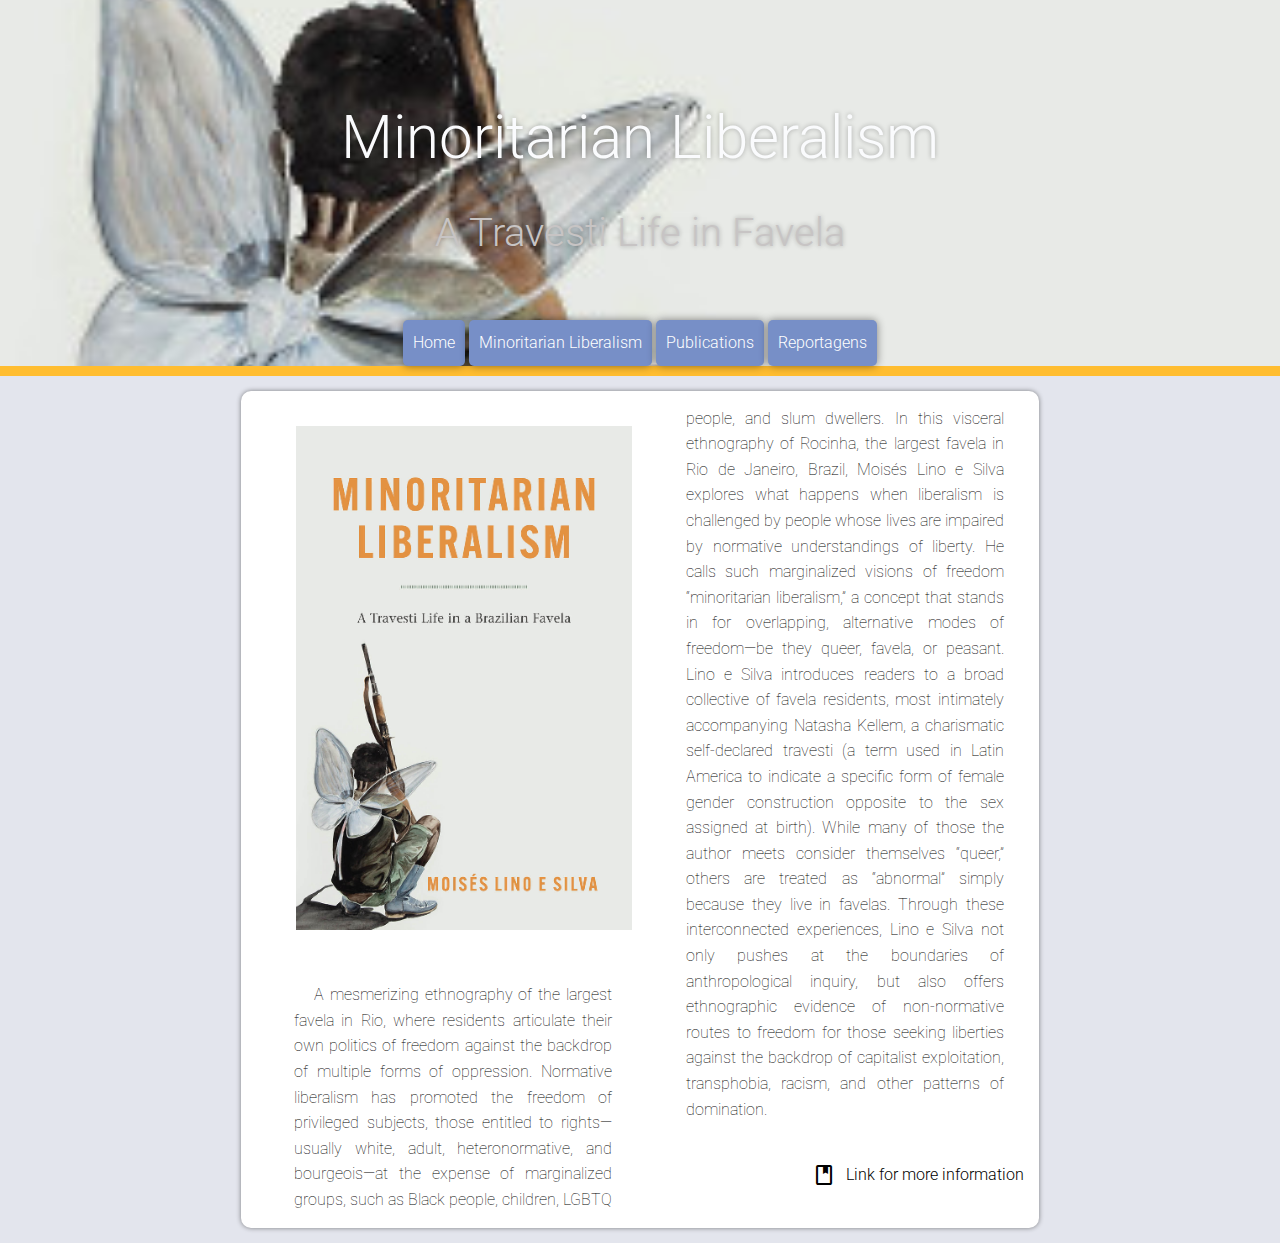
==== book.html @ 3b1fc267 "ok" ====
<!DOCTYPE html>
<html lang="pt-br">
<head>
    <meta charset="UTF-8">
    <meta name="viewport" content="width=device-width, initial-scale=1.0">
    <title>Minoritarian Liberalism</title>
    <link rel="stylesheet" href="https://fonts.googleapis.com/css2?family=Material+Symbols+Outlined:opsz,wght,FILL,GRAD@20..48,100..700,0..1,-50..200" />
    <link rel="stylesheet" href="estilos/style.css">
    <link rel="stylesheet" href="estilos/media-query.css">
</head>
<body id="pagina2" class="pagina" onresize="mudouTamanho()">
    <header>
        <h1>Minoritarian Liberalism</h1>
        <h2 id="bemvindo">A Travesti Life in Favela</h2>
        <span id="burguer" class="material-symbols-outlined" onclick="clickMenu()">
        menu
        </span>
        <menu id="itens">
                <ul>
                    <li><a href="index.html">Home</a></li>
                    <li><a href="book.html">Minoritarian Liberalism</a></li>
                    <li><a href="publications.html">Publications</a></li>
                    <li><a href="reportagens.html">Reportagens</a></li>
                </ul> 
        </menu>
    </header>
    <div class="line"></div> 
    <main>
        <article>
            <p id="foto"><img src="bookgrande_resized(1).png" alt="Foto livro" class="imagem-esquerda"></p>
            <p id="paragrafo"> A mesmerizing ethnography of the largest favela in Rio, where residents articulate their own politics of freedom against the backdrop of multiple forms of oppression. Normative liberalism has promoted the freedom of privileged subjects, those entitled to rights—usually white, adult, heteronormative, and bourgeois—at the expense of marginalized groups, such as Black people, children, LGBTQ people, and slum dwellers. In this visceral ethnography of Rocinha, the largest favela in Rio de Janeiro, Brazil, Moisés Lino e Silva explores what happens when liberalism is challenged by people whose lives are impaired by normative understandings of liberty. He calls such marginalized visions of freedom “minoritarian liberalism,” a concept that stands in for overlapping, alternative modes of freedom—be they queer, favela, or peasant. Lino e Silva introduces readers to a broad collective of favela residents, most intimately accompanying Natasha Kellem, a charismatic self-declared travesti (a term used in Latin America to indicate a specific form of female gender construction opposite to the sex assigned at birth). While many of those the author meets consider themselves “queer,” others are treated as “abnormal” simply because they live in favelas. Through these interconnected experiences, Lino e Silva not only pushes at the boundaries of anthropological inquiry, but also offers ethnographic evidence of non-normative routes to freedom for those seeking liberties against the backdrop of capitalist exploitation, transphobia, racism, and other patterns of domination. </p>
            <div class="icon-and-text">
            <span class="material-symbols-outlined">book</span>
            <p><a id="linklivro" href="https://press.uchicago.edu/ucp/books/book/chicago/M/bo135981232.html" target="_blank">Link for more information</a> </p>
            </div>
        </article>
    </main>
    <script>
    
            function colunas() {
                if (window.innerWidth >= 768) {
                    itens.style.display = 'block'
                } else {
                    itens
                }
            }
    
            function mudouTamanho() {
                if (window.innerWidth >= 768) {
                    itens.style.display = 'block'
                } else {
                    itens.style.display = 'none'
                }
            }
    
            function clickMenu() {
                if (itens.style.display == 'block') {
                    itens.style.display = 'none'
                } else {
                    itens.style.display = 'block'
                }
            }

            

            // Adiciona um evento de clique a um elemento que leva à próxima página
            document.getElementById('botao_proxima_pagina').addEventListener('click', function() {
            // Adiciona a classe 'saindo' à página atual
            document.getElementById('pagina1').classList.add('saindo');

            // Remove a classe 'saindo' após a animação terminar
            setTimeout(function() {
            document.getElementById('pagina1').classList.remove('saindo');
            // Redireciona para a próxima página
            window.location.href = 'pagina2.html';
            }, 1000); // Tempo de duração da animação (em milissegundos)
        });

       

    </script>
</body>
</html>
---- estilos/style.css ----
@charset "UTF-8";

@import url('https://fonts.googleapis.com/css2?family=Josefin+Slab:ital,wght@0,100..700;1,100..700&family=Nanum+Gothic&family=Nanum+Myeongjo&family=Roboto:ital,wght@0,100;0,300;0,400;0,500;0,700;0,900;1,100;1,300;1,400;1,500;1,700;1,900&display=swap');
    
    * {
        font-family: "Roboto", sans-serif;
        font-weight: 300;
        font-style: normal;
        line-height: 1.6;
        margin: 0px;
        padding: 0px;
        text-align: center;
    }

    h1 {
        font-size: 60px;
    }

    h2 {
        font-size: 40px;
    }

    body, html {
        background-color: #e3e5ed;
    }
    
    header {
        position: relative;
        background-repeat: no-repeat;
        background-size: cover;
        background-position: center;
        height: auto; /* Alterado para altura automática */
        min-height: 300px; /* Altura mínima do cabeçalho */
        display: flex;
        flex-direction: column;
        justify-content: center; /* Alinha os itens verticalmente */
        text-align: center; /* Alinha o texto horizontalmente */
    }
    
    #pagina1 header {
        background-image: url(../natacha.jpg);
    }
    
    #pagina2 header {
        background-image: url(../bookcapa.jpg);
    }

    #pagina3 header {
        background-image: url(../capapubli.png);
    }

    #pagina4 header {
        background-image: url(../caparocinha.png);
    }

    header > h1 {
        text-align: center;
        margin-top: 90px;
        text-shadow: 0px 0px 5px rgba(0, 0, 0, 0.281);
        color: #fafbfd;
    }

    header > h2 {
        margin-bottom: 40px;
        padding: 15px;
        text-align: center;
        text-shadow: 0px 0px 5px rgba(0, 0, 0, 0.281);
        color: #eaecf1;
    }
    
    span#burguer {
        background-color: #a1abde;
        color: white;
        display: block;
        text-align: center;
        padding: 10px;
        cursor: pointer; /*tornar-se maozinha quando passa o mouse */
        width: 100%;
        border-radius: 5px;
        justify-content: center; /*AQUI*/
    }
    
    span#burguer:hover {
        background-color: #778fc7;
        color: black;
        text-align: center; /*AQUI*/
    }
    
    menu {
        display: flex;
        justify-content: center;
        margin-top: auto; /* Faz com que o menu fique no final do cabeçalho */
        width: 100%;
    }
    
    menu > ul {
        list-style-type: none;
        margin: 0;
        padding: 0;
    }
    
    menu > ul > li > a {
        display: block;
        padding: 10px;
        text-decoration: none;
        background-color: #778fc7;
        color: white;
        text-align: center;
        box-shadow: 0px 0px 8px rgba(0, 0, 0, 0.466);
        border-radius: 5px;
        transition: 0.5s;
        }
    
    menu > ul > li > a:hover {
        background-color: #778fc788;
    }
    
    main {
        flex: 1; /* Ocupa todo o espaço disponível */
        background-color: white;
        padding: 15px;
        border-radius: 10px;
        box-shadow: 0px 0px 5px rgba(0, 0, 0, 0.466);
        margin: 15px auto; /* Centraliza o main */
    }

    #pagina3 main {
        background-color: white;
        padding: 15px;
        border-radius: 10px;
        box-shadow: 0px 0px 5px rgba(0, 0, 0, 0.466);
        margin: 15px auto; /* Centraliza o main */
        display: flex; /* Ativa o modelo flexbox */
        flex-direction: column; /* Exibe os elementos em uma única coluna */
        text-align: left;
    }
    
    #pagina3 article > p {
        text-align: justify; /* Mantém o texto justificado dentro do artigo */
        margin-bottom: 0; /* Espaçamento entre os parágrafos */
        line-height: 1.6; /* Espaçamento entre as linhas */
        text-indent: 0px; /* Adiciona um recuo uniforme à esquerda de cada parágrafo */
    }
    
    #pagina4 main {
        background-color: white;
        padding: 15px;
        border-radius: 10px;
        box-shadow: 0px 0px 5px rgba(0, 0, 0, 0.466);
        margin: 15px auto; /* Centraliza o main */
        display: flex; /* Ativa o modelo flexbox */
        flex-direction: column; /* Exibe os elementos em uma única coluna */
        text-align: left;
    }
    
    #pagina4 article > p {
        text-align: justify; /* Mantém o texto justificado dentro do artigo */
        margin-bottom: 0; /* Espaçamento entre os parágrafos */
        line-height: 1.6; /* Espaçamento entre as linhas */
        text-indent: 0px; /* Adiciona um recuo uniforme à esquerda de cada parágrafo */
    }
    
    
    article > h2 {
        padding-bottom: 10px;
    }
    
    article > p {
        text-align: justify;
        margin-bottom: 20px;
        text-indent: 20px;
        padding: 20px;
        font-weight: 100;
    }
    
    .icon-and-text {
        display: flex;
        justify-content: flex-end; /* Alinha os itens à direita */
        align-items: center; /* Alinha verticalmente os itens */
        width: 100%; /* Para garantir que a div ocupe toda a largura disponível */
    }

    #linklivro {
        text-decoration: none; /* Remove o sublinhado */
        color: black; 
    }
    
    .material-symbols-outlined {
        margin-right: 10px; /* Adiciona um espaço à direita do ícone */
    }
    
    .bold {
        font-weight: bold;
    }

    #titulo {
        font-weight: 300;
        color: rgb(58, 57, 57);
        font-weight: bold;
    }

    #tituloprincipal {
        color: rgb(0, 0, 0);
        font-size: 22px;
        font-weight: 100;
    }
    
    .line {
        width: 100%;
        height: 10px; /* Altura da linha */
        background-color: rgb(255, 189, 48);
    }

    #bemvindo {
        color: rgb(199, 196, 196);
    }

    #paragrafo {
        margin-left: 18px; /* Define uma margem menor à direita da imagem */
    }

    #foto {
        margin-bottom: 5px;
    }

    #linklivro:hover {
        color: rgb(255, 189, 48);
        font-weight: bold;
    }

    .link:hover {
        color: rgb(255, 189, 48);
        font-weight: bold;
    }

    .link > a:hover {
        color: rgb(255, 189, 48);
        font-weight: bold;
    } 

    .link > a {
        text-decoration: none; /* Remove o sublinhado */
        color: black;
    }

    .link {
        margin-bottom: 0;
    }

        /* Estilos para telas grandes (maiores ou iguais a 768px) */
    @media screen and (min-width: 768px) {
        span#burguer {
        display: none; /* Oculta o ícone do menu em telas grandes */
        }
    }
    
    /* Define a animação para a transição de entrada */
    @keyframes entrada {
    from {
      opacity: 0;
    }
    to {
      opacity: 1;
    }
  }
  
  /* Define a animação para a transição de saída */
    @keyframes saida {
    from {
      opacity: 1;
    }
    to {
      opacity: 0;
    }
  }
  
  /* Aplica a animação nas páginas */
  .pagina {
    animation: entrada 0.3s ease-in-out forwards;
  }
  
  .pagina.saindo {
    animation: saida 0.3s ease-in-out forwards;
  }

  @media screen and (max-width: 767px) {
    span#burguer {
        display: block;
    }

    menu {
        display: none;
    }

    menu > ul {
        display: flex;
        flex-direction: column;
        align-items: center;
    }

    menu > ul > li {
        display: block;
        margin-bottom: 10px;
    }

    main {
        width: 100%;
        box-sizing: border-box;
        padding: 0 15px;
    }
}
---- estilos/media-query.css ----
@charset "UTF-8";

@media screen and (min-width: 768px) {
    span#burguer {
        display: none;
    }

    menu {
        display: block;
    }

    menu > ul > li {
        display:inline-block;
    }

    

    main {
        column-count: 2;
        width: 768px;  /* para o texto no corpo do site não ficar comprido */
        }
    }

    img {
        max-width: 100%; /* Garante que a imagem não ultrapasse o tamanho do container */
    }

    nav a {
        transition: 0.5s;
    }
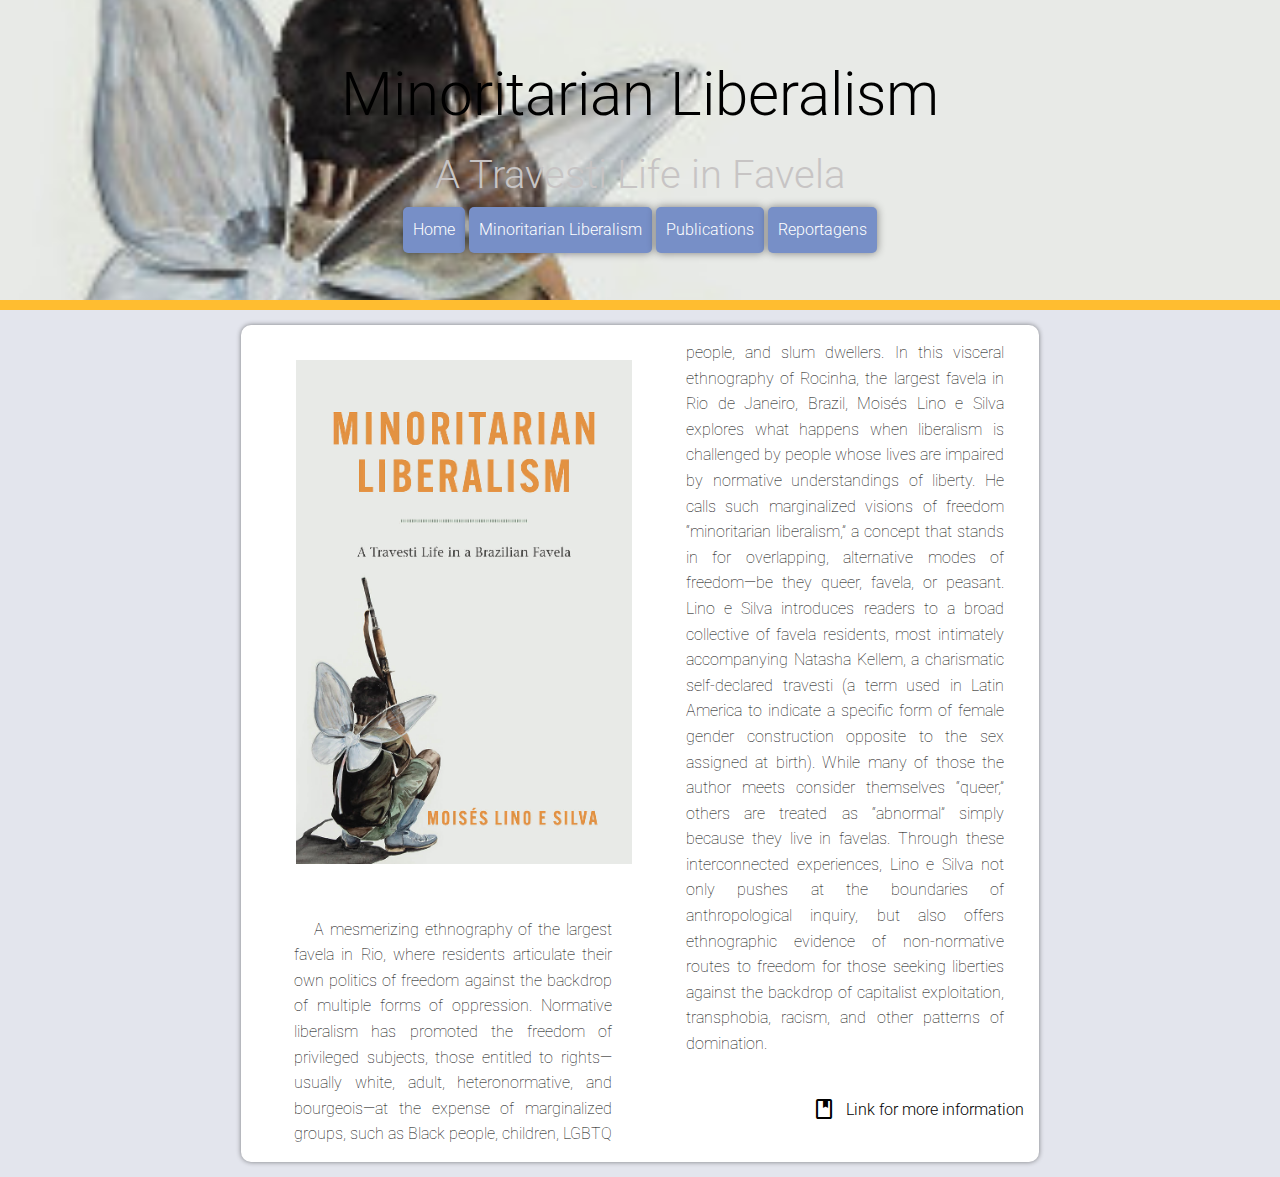
==== commit b9c598b9: "ok" ====
--- a/book.html
+++ b/book.html
@@ -10,6 +10,7 @@
 </head>
 <body id="pagina2" class="pagina" onresize="mudouTamanho()">
     <header>
+        <div class="header-content">
         <h1>Minoritarian Liberalism</h1>
         <h2 id="bemvindo">A Travesti Life in Favela</h2>
         <span id="burguer" class="material-symbols-outlined" onclick="clickMenu()">
@@ -21,7 +22,8 @@
                     <li><a href="book.html">Minoritarian Liberalism</a></li>
                     <li><a href="publications.html">Publications</a></li>
                     <li><a href="reportagens.html">Reportagens</a></li>
-                </ul> 
+                </ul>
+        </div>
         </menu>
     </header>
     <div class="line"></div> 
@@ -61,7 +63,10 @@
                 }
             }
 
-            
+            function clickMenu() {
+            var menu = document.querySelector('menu');
+            menu.classList.toggle('active');
+        }
 
             // Adiciona um evento de clique a um elemento que leva à próxima página
             document.getElementById('botao_proxima_pagina').addEventListener('click', function() {
--- a/estilos/style.css
+++ b/estilos/style.css
@@ -284,29 +284,60 @@
   }
 
   @media screen and (max-width: 767px) {
-    span#burguer {
-        display: block;
-    }
-
     menu {
         display: none;
-    }
-
-    menu > ul {
-        display: flex;
-        flex-direction: column;
-        align-items: center;
-    }
-
-    menu > ul > li {
-        display: block;
-        margin-bottom: 10px;
+        position: absolute;
+        top: 100%;
+        left: 0;
+        width: 100%;
+        background-color: transparent;
+        text-align: center;
+        z-index: 1;
+    }
+
+    menu.active {
+        display: block;
+    }
+
+    menu ul {
+        padding: 0;
+        margin: 0;
+    }
+
+    menu ul li {
+        display: block;
+        padding: 10px;
+        margin: 0;
+    }
+
+    menu ul li a {
+        color: white;
+        text-decoration: none;
+        display: block;
+        transition: background-color 0.3s ease;
+    }
+
+    menu ul li a:hover {
+        background-color: rgba(255, 255, 255, 0.1);
+    }
+
+    span#burguer {
+        display: block;
+        cursor: pointer;
+    }
+
+    header {
+        background-color: transparent;
+        position: relative;
+    }
+
+    .header-content {
+        position: relative; /* Garante que o conteúdo do header seja posicionado corretamente */
+        z-index: 2; /* Garante que o conteúdo do header esteja acima do menu */
     }
 
     main {
-        width: 100%;
-        box-sizing: border-box;
-        padding: 0 15px;
+        margin-top: 0;
     }
 }
 
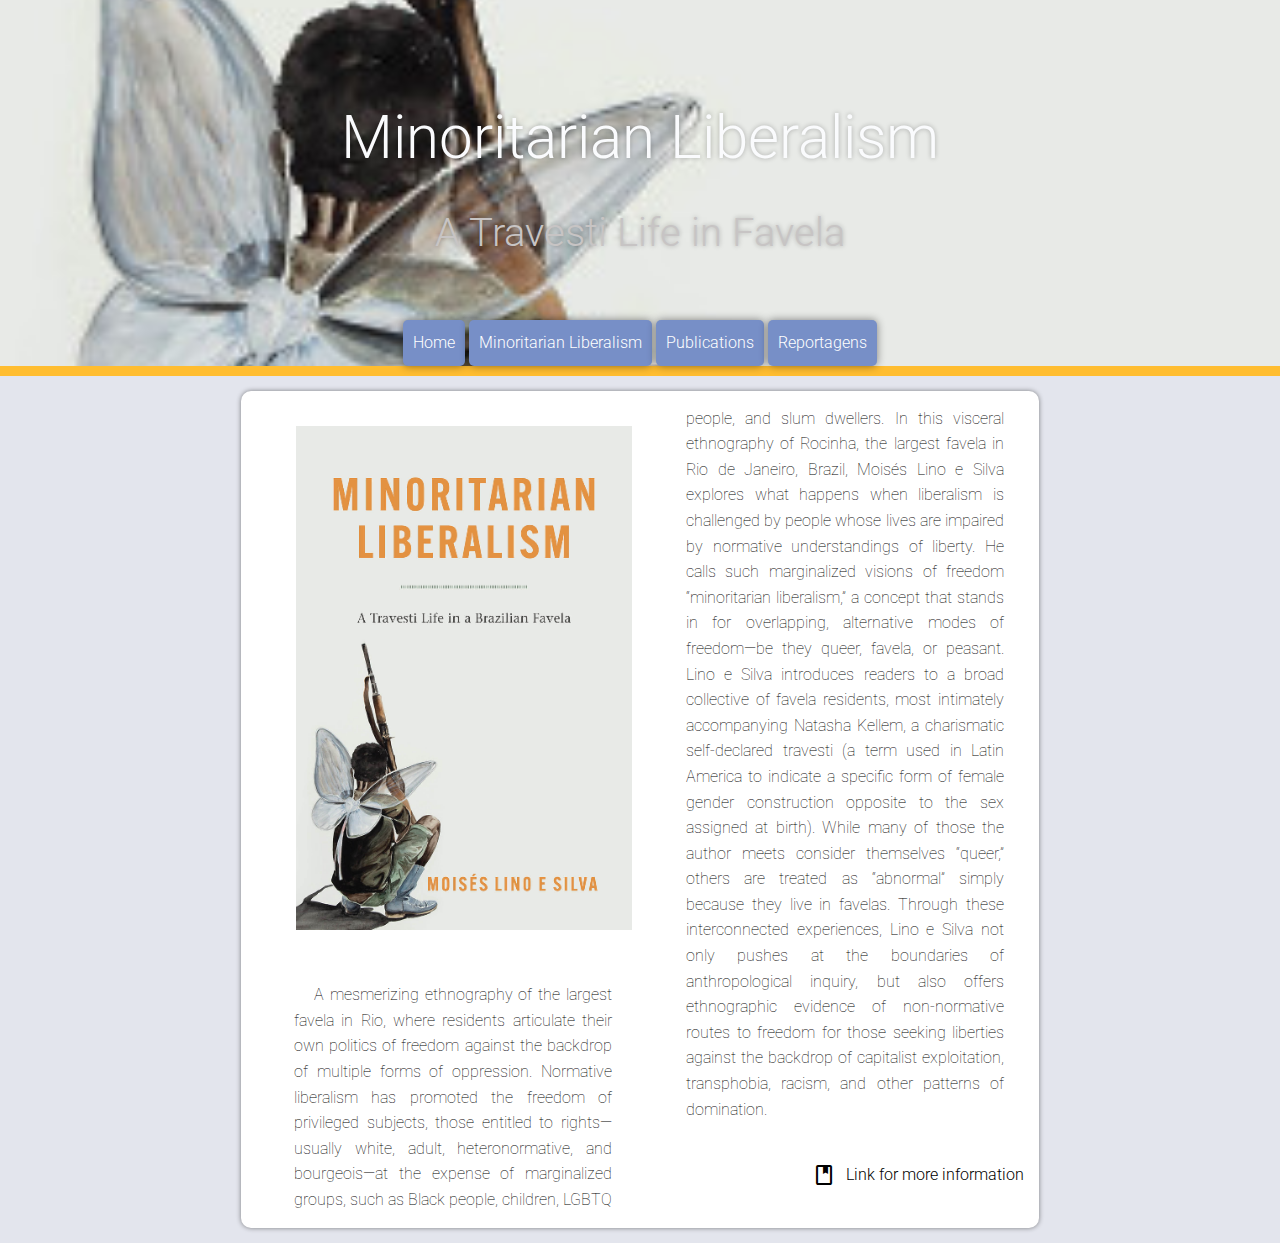
==== commit 2299fe97: "ok" ====
--- a/book.html
+++ b/book.html
@@ -10,7 +10,6 @@
 </head>
 <body id="pagina2" class="pagina" onresize="mudouTamanho()">
     <header>
-        <div class="header-content">
         <h1>Minoritarian Liberalism</h1>
         <h2 id="bemvindo">A Travesti Life in Favela</h2>
         <span id="burguer" class="material-symbols-outlined" onclick="clickMenu()">
@@ -22,8 +21,7 @@
                     <li><a href="book.html">Minoritarian Liberalism</a></li>
                     <li><a href="publications.html">Publications</a></li>
                     <li><a href="reportagens.html">Reportagens</a></li>
-                </ul>
-        </div>
+                </ul> 
         </menu>
     </header>
     <div class="line"></div> 
--- a/estilos/style.css
+++ b/estilos/style.css
@@ -290,55 +290,32 @@
         top: 100%;
         left: 0;
         width: 100%;
-        background-color: transparent;
-        text-align: center;
-        z-index: 1;
-    }
-
-    menu.active {
-        display: block;
+        background-color: rgba(0, 0, 0, 0.8);
+        text-align: center;
     }
 
     menu ul {
+        list-style: none;
         padding: 0;
         margin: 0;
     }
 
     menu ul li {
-        display: block;
         padding: 10px;
-        margin: 0;
     }
 
     menu ul li a {
         color: white;
         text-decoration: none;
-        display: block;
-        transition: background-color 0.3s ease;
     }
 
     menu ul li a:hover {
         background-color: rgba(255, 255, 255, 0.1);
     }
 
-    span#burguer {
-        display: block;
-        cursor: pointer;
-    }
-
-    header {
-        background-color: transparent;
+    .menu-wrapper {
         position: relative;
     }
-
-    .header-content {
-        position: relative; /* Garante que o conteúdo do header seja posicionado corretamente */
-        z-index: 2; /* Garante que o conteúdo do header esteja acima do menu */
-    }
-
-    main {
-        margin-top: 0;
-    }
 }
 
   
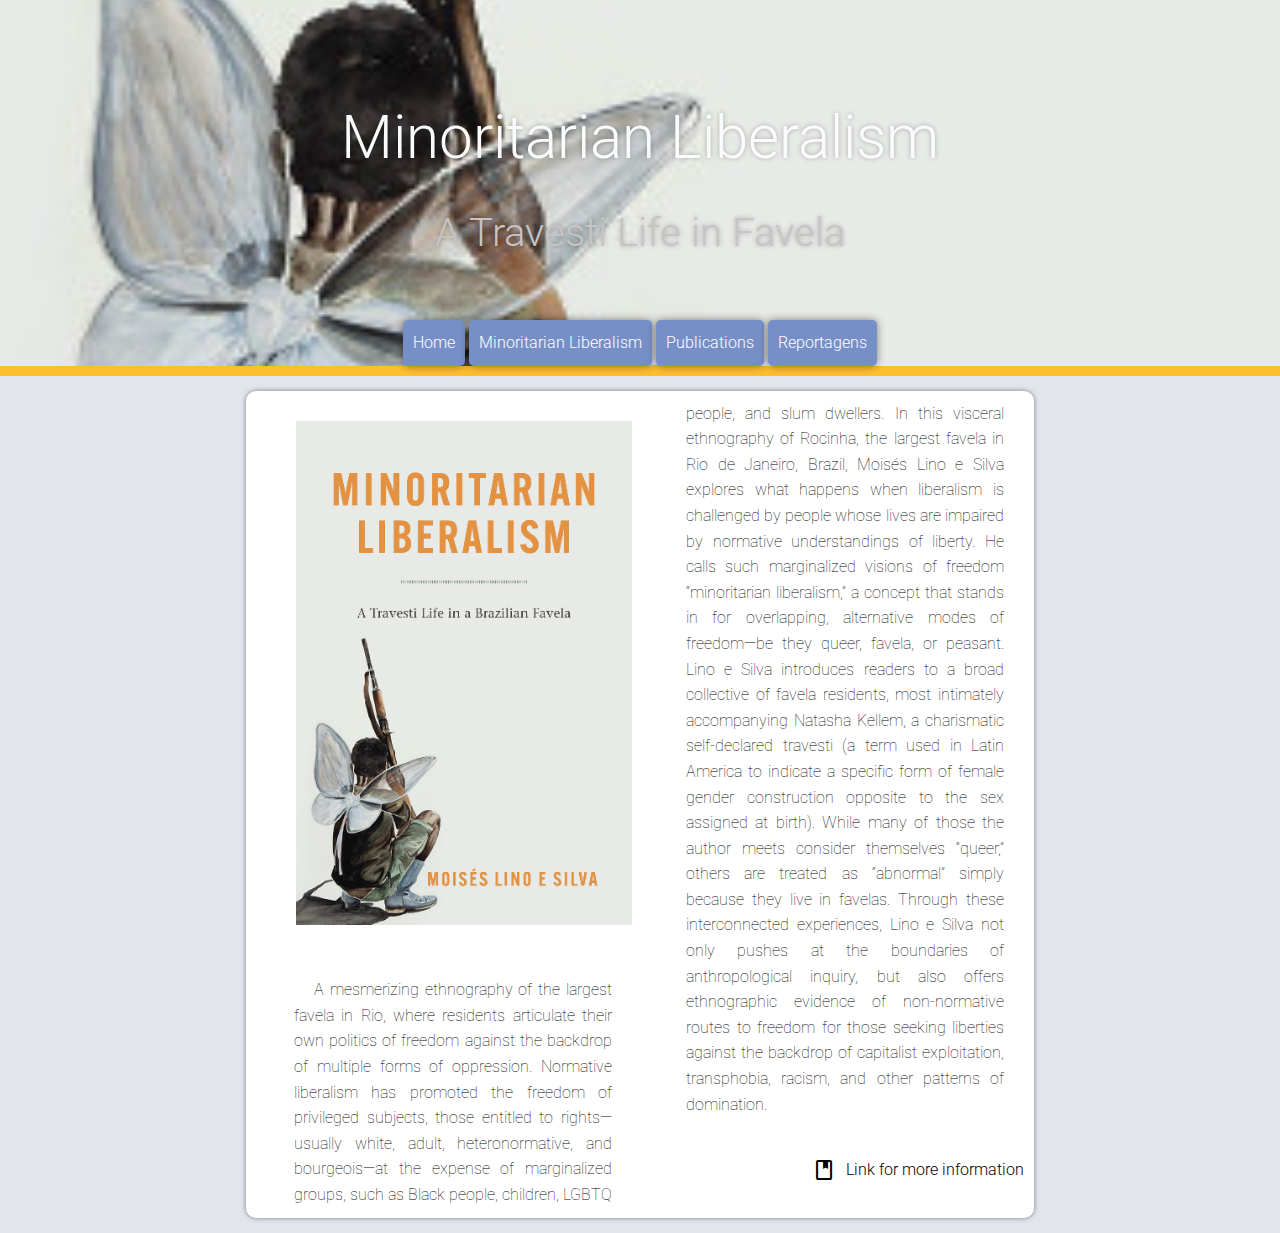
==== commit 2be82895: "ok" ====
--- a/book.html
+++ b/book.html
@@ -4,7 +4,7 @@
     <meta charset="UTF-8">
     <meta name="viewport" content="width=device-width, initial-scale=1.0">
     <title>Minoritarian Liberalism</title>
-    <link rel="stylesheet" href="https://fonts.googleapis.com/css2?family=Material+Symbols+Outlined:opsz,wght,FILL,GRAD@20..48,100..700,0..1,-50..200" />
+    <link rel="stylesheet" href="https://fonts.googleapis.com/css2?family=Material+Symbols+Outlined:opsz,wght,FILL,GRAD@20..48,100..700,0..1,-50..200">
     <link rel="stylesheet" href="estilos/style.css">
     <link rel="stylesheet" href="estilos/media-query.css">
 </head>
@@ -36,34 +36,29 @@
         </article>
     </main>
     <script>
-    
-            function colunas() {
-                if (window.innerWidth >= 768) {
-                    itens.style.display = 'block'
-                } else {
-                    itens
-                }
+        
+        function colunas() {
+            if (window.innerWidth >= 768) {
+                itens.style.display = 'block'
+            } else {
+                itens
             }
-    
-            function mudouTamanho() {
-                if (window.innerWidth >= 768) {
-                    itens.style.display = 'block'
-                } else {
-                    itens.style.display = 'none'
-                }
+        }
+
+        function mudouTamanho() {
+            if (window.innerWidth >= 768) {
+                itens.style.display = 'block'
+            } else {
+                itens.style.display = 'none'
             }
-    
-            function clickMenu() {
-                if (itens.style.display == 'block') {
-                    itens.style.display = 'none'
-                } else {
-                    itens.style.display = 'block'
-                }
+        }
+
+        function clickMenu() {
+            if (itens.style.display == 'block') {
+                itens.style.display = 'none'
+            } else {
+                itens.style.display = 'block'
             }
-
-            function clickMenu() {
-            var menu = document.querySelector('menu');
-            menu.classList.toggle('active');
         }
 
             // Adiciona um evento de clique a um elemento que leva à próxima página
@@ -78,9 +73,6 @@
             window.location.href = 'pagina2.html';
             }, 1000); // Tempo de duração da animação (em milissegundos)
         });
-
-       
-
     </script>
 </body>
 </html>--- a/estilos/style.css
+++ b/estilos/style.css
@@ -77,17 +77,16 @@
         cursor: pointer; /*tornar-se maozinha quando passa o mouse */
         width: 100%;
         border-radius: 5px;
-        justify-content: center; /*AQUI*/
+        
     }
     
     span#burguer:hover {
         background-color: #778fc7;
-        color: black;
-        text-align: center; /*AQUI*/
+        color: rgb(255, 189, 48);
     }
     
     menu {
-        display: flex;
+        display: none;
         justify-content: center;
         margin-top: auto; /* Faz com que o menu fique no final do cabeçalho */
         width: 100%;
@@ -116,9 +115,11 @@
     }
     
     main {
-        flex: 1; /* Ocupa todo o espaço disponível */
+        width: 90vw;
         background-color: white;
-        padding: 15px;
+        margin: auto;
+        margin-top: 10px;
+        padding: 10px;
         border-radius: 10px;
         box-shadow: 0px 0px 5px rgba(0, 0, 0, 0.466);
         margin: 15px auto; /* Centraliza o main */
@@ -283,41 +284,6 @@
     animation: saida 0.3s ease-in-out forwards;
   }
 
-  @media screen and (max-width: 767px) {
-    menu {
-        display: none;
-        position: absolute;
-        top: 100%;
-        left: 0;
-        width: 100%;
-        background-color: rgba(0, 0, 0, 0.8);
-        text-align: center;
-    }
-
-    menu ul {
-        list-style: none;
-        padding: 0;
-        margin: 0;
-    }
-
-    menu ul li {
-        padding: 10px;
-    }
-
-    menu ul li a {
-        color: white;
-        text-decoration: none;
-    }
-
-    menu ul li a:hover {
-        background-color: rgba(255, 255, 255, 0.1);
-    }
-
-    .menu-wrapper {
-        position: relative;
-    }
-}
-
   
 
   
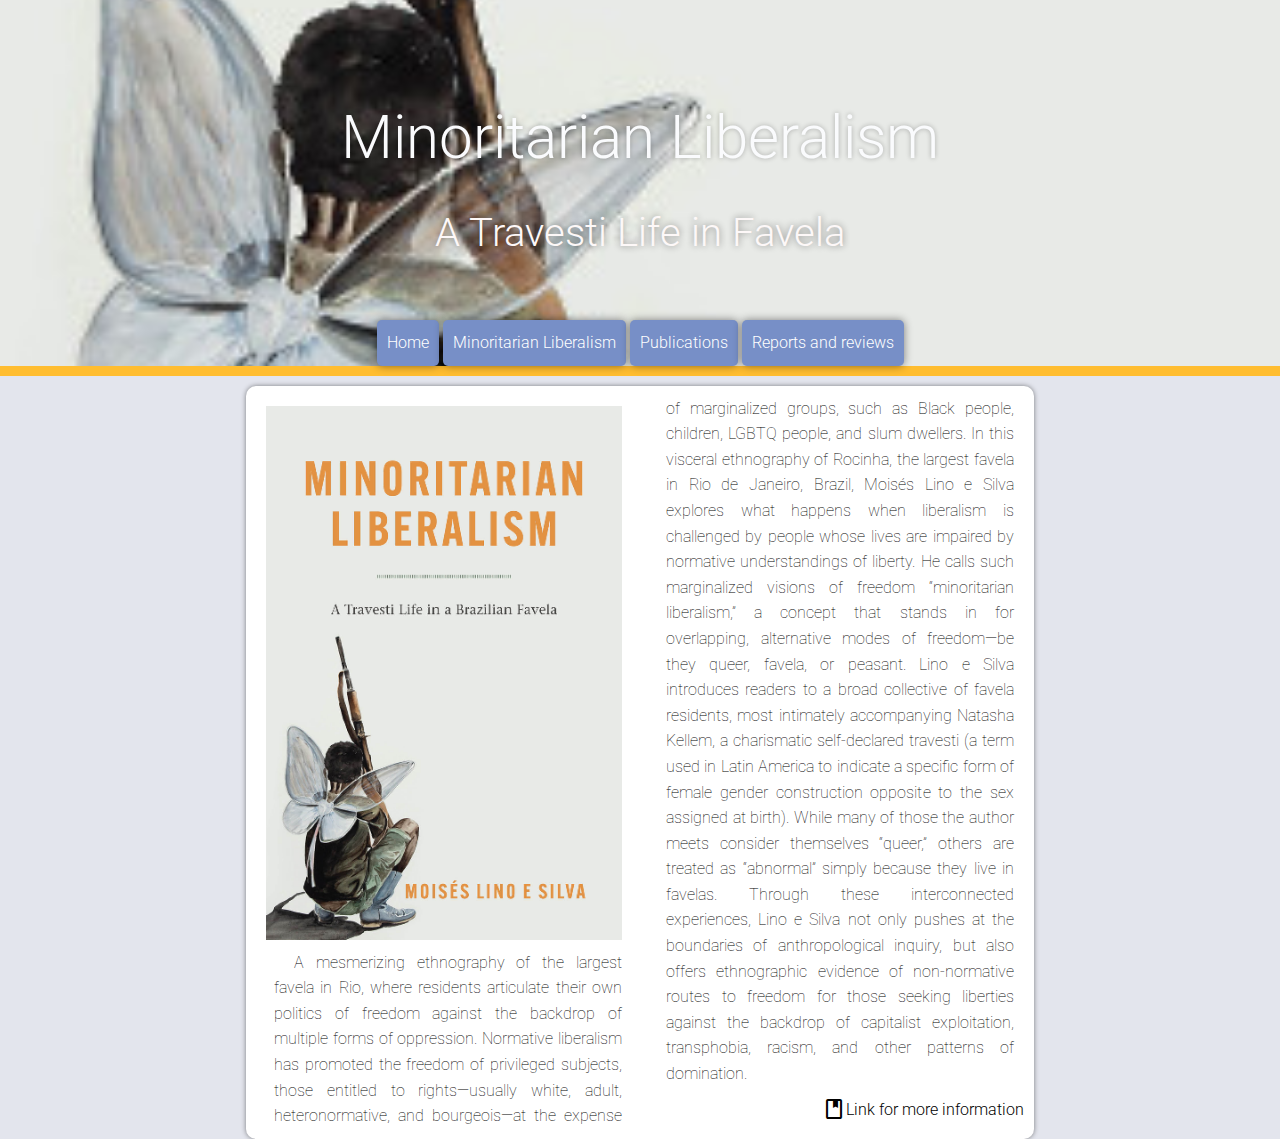
==== commit ff2e64ea: "ok" ====
--- a/book.html
+++ b/book.html
@@ -20,7 +20,7 @@
                     <li><a href="index.html">Home</a></li>
                     <li><a href="book.html">Minoritarian Liberalism</a></li>
                     <li><a href="publications.html">Publications</a></li>
-                    <li><a href="reportagens.html">Reportagens</a></li>
+                    <li><a href="reportagens.html">Reports and reviews</a></li>
                 </ul> 
         </menu>
     </header>
--- a/estilos/style.css
+++ b/estilos/style.css
@@ -9,7 +9,6 @@
         line-height: 1.6;
         margin: 0px;
         padding: 0px;
-        text-align: center;
     }
 
     h1 {
@@ -75,11 +74,9 @@
         text-align: center;
         padding: 10px;
         cursor: pointer; /*tornar-se maozinha quando passa o mouse */
-        width: 100%;
         border-radius: 5px;
-        
-    }
-    
+        }
+
     span#burguer:hover {
         background-color: #778fc7;
         color: rgb(255, 189, 48);
@@ -117,20 +114,19 @@
     main {
         width: 90vw;
         background-color: white;
-        margin: auto;
+        margin: 0 auto;
         margin-top: 10px;
         padding: 10px;
         border-radius: 10px;
         box-shadow: 0px 0px 5px rgba(0, 0, 0, 0.466);
-        margin: 15px auto; /* Centraliza o main */
-    }
+        }
 
     #pagina3 main {
         background-color: white;
-        padding: 15px;
+        padding: 10px;
         border-radius: 10px;
         box-shadow: 0px 0px 5px rgba(0, 0, 0, 0.466);
-        margin: 15px auto; /* Centraliza o main */
+        margin: 10px auto; /* Centraliza o main */
         display: flex; /* Ativa o modelo flexbox */
         flex-direction: column; /* Exibe os elementos em uma única coluna */
         text-align: left;
@@ -145,10 +141,10 @@
     
     #pagina4 main {
         background-color: white;
-        padding: 15px;
+        padding: 10px;
         border-radius: 10px;
         box-shadow: 0px 0px 5px rgba(0, 0, 0, 0.466);
-        margin: 15px auto; /* Centraliza o main */
+        margin: 10px auto; /* Centraliza o main */
         display: flex; /* Ativa o modelo flexbox */
         flex-direction: column; /* Exibe os elementos em uma única coluna */
         text-align: left;
@@ -168,9 +164,8 @@
     
     article > p {
         text-align: justify;
-        margin-bottom: 20px;
+        margin: 10px;
         text-indent: 20px;
-        padding: 20px;
         font-weight: 100;
     }
     
@@ -186,9 +181,6 @@
         color: black; 
     }
     
-    .material-symbols-outlined {
-        margin-right: 10px; /* Adiciona um espaço à direita do ícone */
-    }
     
     .bold {
         font-weight: bold;
@@ -213,7 +205,13 @@
     }
 
     #bemvindo {
-        color: rgb(199, 196, 196);
+        color: rgb(253, 248, 248);
+        text-shadow: 0px 0px 7px rgba(0, 0, 0, 0.473);
+    }
+
+    #ibemvindo {
+        color: rgb(109, 98, 98);
+        text-align: center;
     }
 
     #paragrafo {
@@ -221,8 +219,14 @@
     }
 
     #foto {
-        margin-bottom: 5px;
-    }
+        display: flex;
+        justify-content: center;
+        max-width: 100%; /* Garante que a imagem não ultrapasse a largura da coluna */
+        max-height: 100%; /* Garante que a imagem não ultrapasse a altura da coluna */
+        margin-top: 10px; /* Reduz a margem superior da imagem */
+        margin-bottom: 10px;
+    }
+
 
     #linklivro:hover {
         color: rgb(255, 189, 48);
@@ -248,17 +252,10 @@
         margin-bottom: 0;
     }
 
-        /* Estilos para telas grandes (maiores ou iguais a 768px) */
-    @media screen and (min-width: 768px) {
-        span#burguer {
-        display: none; /* Oculta o ícone do menu em telas grandes */
-        }
-    }
-    
     /* Define a animação para a transição de entrada */
     @keyframes entrada {
     from {
-      opacity: 0;
+      opacity: 0.4;
     }
     to {
       opacity: 1;
@@ -271,7 +268,7 @@
       opacity: 1;
     }
     to {
-      opacity: 0;
+      opacity: 0.4;
     }
   }
   
@@ -286,5 +283,6 @@
 
   
 
+
   
     